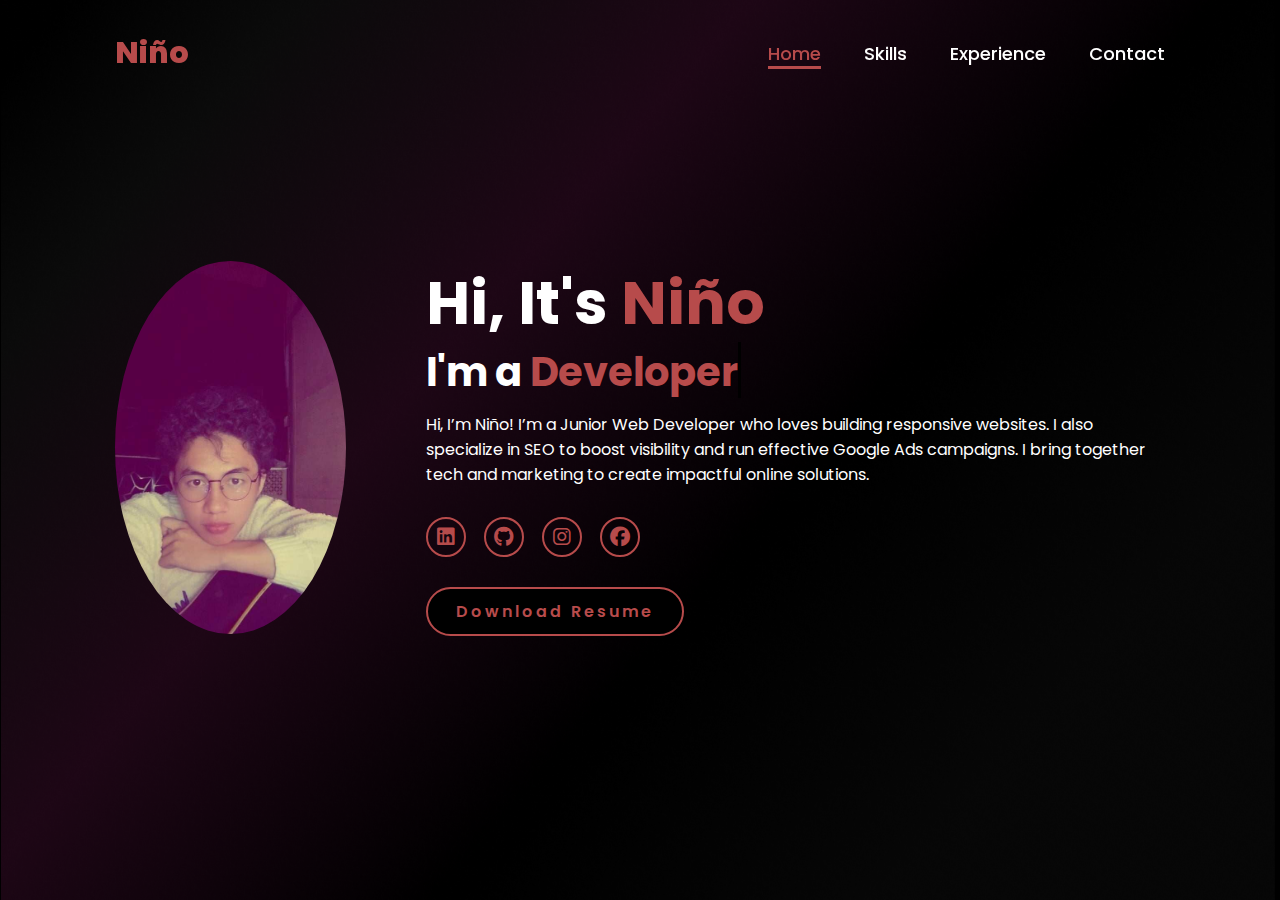
==== index.html @ a8ec3c1a "Add files via upload" ====
<!DOCTYPE html>
<html lang="en">
<head>
    <meta charset="UTF-8">
    <meta name="viewport" content="width=device-width, initial-scale=1.0">
    <link rel="stylesheet" href="https://cdnjs.cloudflare.com/ajax/libs/font-awesome/6.5.2/css/all.min.css">
    <link rel="stylesheet" href="style.css">
    <title>Portfolio Website</title>
</head>
<body>
    <header>
        <a href="d:\MyPortfolio\index.html" class="logo">Niño</a>
        <nav>
            <a href="d:\MyPortfolio\index.html" class="active"> Home</a>
            <a href="d:\MyPortfolio\skill.html" >Skills</a>
            <a href="d:\MyPortfolio\Resume.html" >Experience</a>
            <a href="d:\MyPortfolio\contact.html" >Contact</a>
        </nav>
    </header>
    <section class="home">
        <div class="home-img">
            <img src="image.jpg" alt="">
        </div>
        <div class="home-content">
            <h1>Hi, It's <span>Niño</span></h1>
            <h3 class="typing-text">I'm a <span></span></h3>
            <p>Hi, I’m Niño! I’m a Junior Web Developer who loves building responsive websites. I also specialize in SEO to boost visibility and run effective Google Ads campaigns. I bring together tech and marketing to create impactful online solutions.</p>
            <div class="social-icons">
                <a href="https://www.linkedin.com/in/ni%C3%B1oricardo-olarita-34276229b/"><i class="fa-brands fa-linkedin"></i></a>
                <a href="https://github.com/nino1212-r"><i class="fa-brands fa-github"></i></a>
                <a href="https://www.instagram.com/ninnzzzzzzzzz/"><i class="fa-brands fa-instagram"></i></a>
                <a href="https://www.facebook.com/ninz.olarita/"><i class="fa-brands fa-facebook"></i></a>
                
            </div>
            <a href="https://docs.google.com/document/d/1mLgiIOvM7jT8IXIbEUsiBC37GLktfYBY/edit?usp=sharing&ouid=117722803611519869640&rtpof=true&sd=true" class="btn">Download Resume</a>
        </div>
    </section>
</body>
</html>
---- style.css ----
@import url('https://fonts.googleapis.com/css2?family=Poppins:wght@100;200;300;400;500;600&display=swap');
*{
    margin: 0;
    padding: 0;
    box-sizing: border-box;
    text-decoration: none;
    border: none;
    outline: none;
    font-family: 'Poppins', sans-serif;
}
html{
    font-size: 62.5%;
}
body{
    width: 100%;
    height: 100vh;
    overflow-x: hidden;
    background-color: black;
    color: white;
}
header{
    margin-top: 20px;
    position: fixed;
    top: 0;
    left: 0;
    width: 100%;
    padding: 1rem 9%;
    background-color: transparent;
    filter: drop-shadow(10px);
    display: flex;
    justify-content: space-between;
    align-items: center;
    z-index: 100;
}
.logo{
    font-size: 3rem;
    color: #b74b4b;
    font-weight: 800;
    cursor: pointer;
    transition: 0.5s ease;
}
.logo:hover{
    transform: scale(1.1);
}
nav a{
    font-size: 1.8rem;
    color: white;
    margin-left: 4rem;
    font-weight: 500;
    transition: 0.3s ease;
    border-bottom: 3px solid transparent;
}
nav a:hover,
nav a.active{
    color: #b74b4b;
    border-bottom: 3px solid #b74b4b;
}
@media(max-width:995px){
    .home-img{
        width: 80vw;
        }
    .home-img-right{
        display: none;
    }    
    nav{
        position: absolute;
        display: none;
        top: 0;
        right: 0;
        width: 40%;
        border-left: 3px solid #b74b4b;
        border-bottom: 3px solid #b74b4b;
        border-bottom-left-radius: 2rem;
        padding: 1rem solid;
        background-color: #161616;
        border-top: 0.1rem solid rgba(0,0,0,0.1);
    }
    nav.active{
        display: block;
    }
    nav a{
        display: block;
        font-size: 2rem;
        margin: 3rem 0;
    }
    nav a:hover,
    nav a.active{
        padding: 1rem;
        border-radius: 0.5rem;
        border-bottom: 0.5rem solid #b74b4b;
    }
}
section{
    min-height: 100vh;
    padding: 5rem 9% 5rem;
}
.home {
    display: flex;
    justify-content: center;
    align-items: center;
    gap: 8rem;
    background-image: url("background.png");
    background-size: cover; 
    background-position: center; 
    background-repeat: no-repeat; 
    width: 100vw;
    height: 100vh; 
}

.home .home-content h1{
    font-size: 6rem;
    font-weight: 700;
    line-height: 1.3;
}
span{
    color: #b74b4b;
}
.home-content h3{
    font-size: 4rem;
    margin-bottom: 1rem;
    font-weight: 700;
}
.home-content p{
    font-size: 1.6rem;
}
.home-img{
    border-radius: 50%;
}
.home-img img{
    position: relative;
    width: 18vw;
    border-radius: 60%;
    box-shadow: 0 0 25px solid #b74b4b;
    cursor: pointer;
    transition: 0.2s linear;
}
.home-img img:hover{
    font-size: 1.8rem;
    font-weight: 500;
}
.social-icons a{
    display: inline-flex;
    justify-content: center;
    align-items: center;
    width: 4rem;
    height: 4rem;
    background-color: transparent;
    border: 0.2rem solid #b74b4b;
    font-size: 2rem;
    border-radius: 50%;
    margin: 3rem 1.5rem 3rem 0;
    transition: 0.3s ease;
    color: #b74b4b;
}
.social-icons a:hover{
    color: black;
    transform: scale(1.3) translateY(-5px);
    background-color: #b74b4b;
    box-shadow: 0  0 25px #b74b4b;
}
.btn{
    display: inline-block;
    padding: 1rem 2.8rem;
    background-color: black;
    border-radius: 4rem;
    font-size: 1.6rem;
    color: #b74b4b;
    letter-spacing: 0.3rem;
    font-weight: 600;
    border: 2px solid #b74b4b;
    transition: 0.3s ease;
    cursor: pointer;
}
.btn:hover{
    transform: scale3d(1.03);
    background-color: #b74b4b;
    color: black;
    box-shadow: 0 0 25px #b74b4b;
}
.typing-text{
    font-size: 34px;
    font-weight: 600;
    min-width: 280px;
}
.typing-text span{
    position: relative;
}
.typing-text span::before{
    content: "Developer";
    color: #b74b4b;
    animation: words 10s infinite;
}
.typing-text span::after{
    content: "";
    position: absolute;
    width: calc(100% + 8px);
    height: 100%;
    border-left: 3px solid black;
    right: -8;
    animation: cursor 0.6s infinite;
}
@keyframes cursor{
    to{
        border-left: 3px solid #b74b4b;
    }
}
@keyframes words{
    0%, 20%{
        content: "Jr. Web Developer";
    }
    21%, 40%{
        content: "SEO Specialist";
    }
    41%, 60%{
        content: "Google ads Specialist";
    }
}
@media (max-width: 1000px){
    .home{
        gap: 4rem;
    }
}
@media(max-width:995px){
    .home{
        flex-direction: column;
        margin: 5rem 4rem;
    }
    .home .home-content h3{
        font-size: 2.5rem;
    }
    .home-content h1{
        font-size: 5rem;
    }
    .home-img img{
        width: 70vw;
        margin-top: 4rem;
    }
}
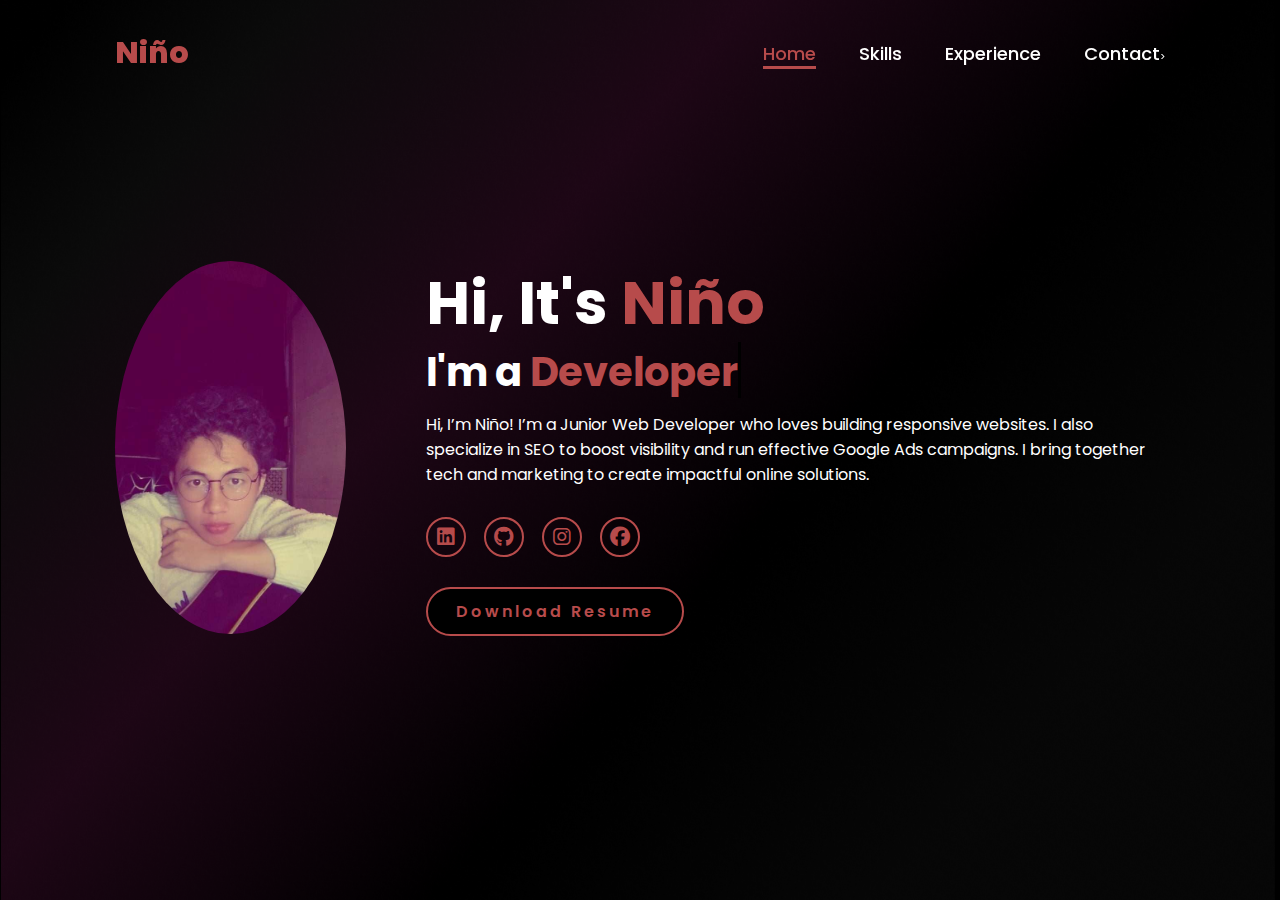
==== commit 01042788: "Update index.html" ====
--- a/index.html
+++ b/index.html
@@ -11,10 +11,10 @@
     <header>
         <a href="d:\MyPortfolio\index.html" class="logo">Niño</a>
         <nav>
-            <a href="d:\MyPortfolio\index.html" class="active"> Home</a>
-            <a href="d:\MyPortfolio\skill.html" >Skills</a>
-            <a href="d:\MyPortfolio\Resume.html" >Experience</a>
-            <a href="d:\MyPortfolio\contact.html" >Contact</a>
+          <a href="index.html" class="active">Home</a>
+        <a href="skill.html">Skills</a>
+        <a href="Resume.html">Experience</a>
+        <a href="contact.html">Contact</a>>
         </nav>
     </header>
     <section class="home">
@@ -36,4 +36,4 @@
         </div>
     </section>
 </body>
-</html>+</html>
